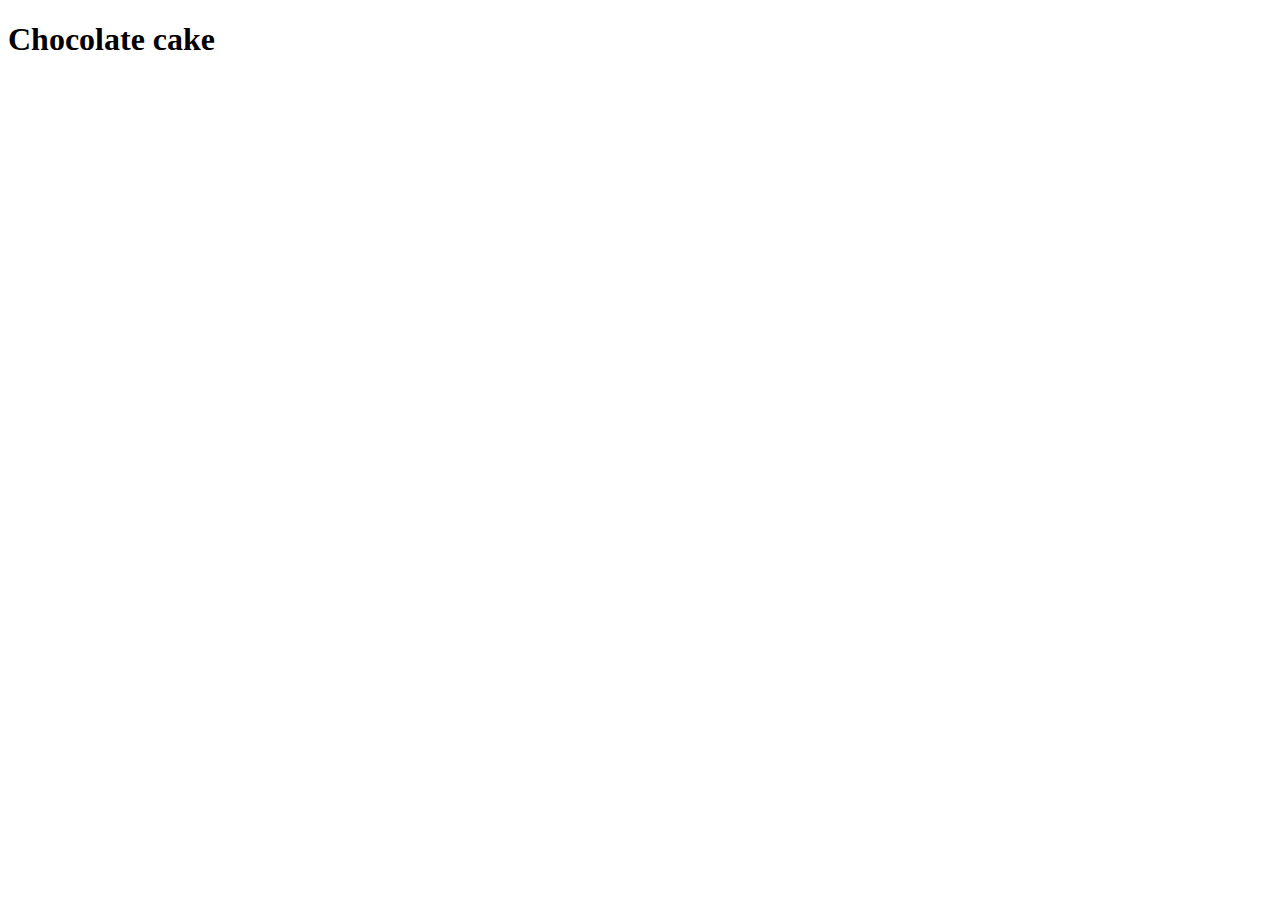
==== recipes/chocolate-cake.html @ 2b5b4d92 "Create html boilerplate" ====
<!DOCTYPE html>
<html lang="en">

<head>
    <meta charset="UTF-8">
    <meta http-equiv="X-UA-Compatible" content="IE=edge">
    <meta name="viewport" content="width=device-width, initial-scale=1.0">
    <title>Chocolate cake</title>
</head>

<body>
    <h1>Chocolate cake</h1>
</body>

</html>
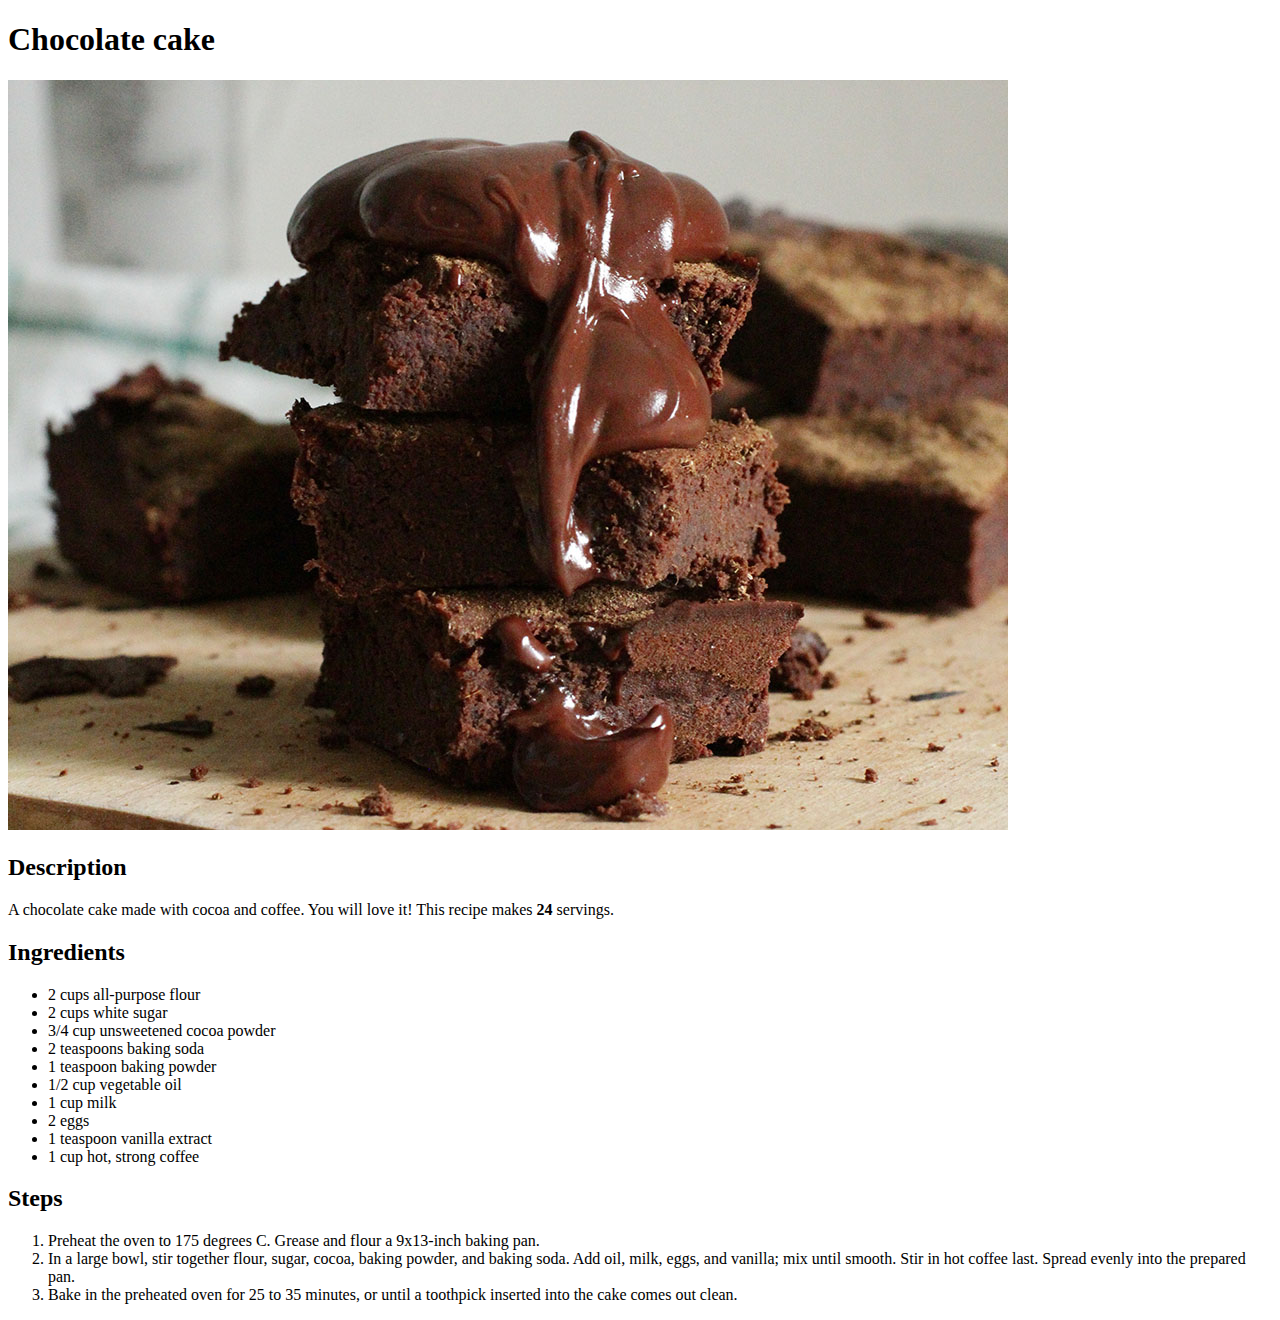
==== commit 087d617b: "Add recipe description" ====
--- a/recipes/chocolate-cake.html
+++ b/recipes/chocolate-cake.html
@@ -10,6 +10,46 @@
 
 <body>
     <h1>Chocolate cake</h1>
+    <img src="../img/chocolate-cake.jpg"
+    alt="Stack of fuggy chocolate cake pieces covered in dripping chocolate">
+
+    <h2>Description</h2>
+    <p>
+        A chocolate cake made with cocoa and coffee. You will love it!
+        This recipe makes <strong>24</strong> servings.
+    </p>
+
+    <h2>Ingredients</h2>
+    <p>
+        <ul>
+            <li>2 cups all-purpose flour</li>
+            <li>2 cups white sugar</li>
+            <li>3/4 cup unsweetened cocoa powder</li>
+            <li>2 teaspoons baking soda</li>
+            <li>1 teaspoon baking powder</li>
+            <li>1/2 cup vegetable oil</li>
+            <li>1 cup milk</li>
+            <li>2 eggs</li>
+            <li>1 teaspoon vanilla extract</li>
+            <li>1 cup hot, strong coffee</li>
+        </ul>
+    </p>
+
+    <h2>Steps</h2>
+
+    <p>
+        <ol>
+            <li>Preheat the oven to 175 degrees C. 
+                Grease and flour a 9x13-inch baking pan.</li>
+            <li>In a large bowl, stir together flour, sugar, 
+                cocoa, baking powder, and baking soda. 
+                Add oil, milk, eggs, and vanilla; mix until smooth. 
+                Stir in hot coffee last. Spread evenly into the prepared pan.</li>
+            <li>Bake in the preheated oven for 25 to 35 minutes, or until 
+                a toothpick inserted into the cake comes out clean.</li>
+        </ol>
+    </p>
+
 </body>
 
 </html>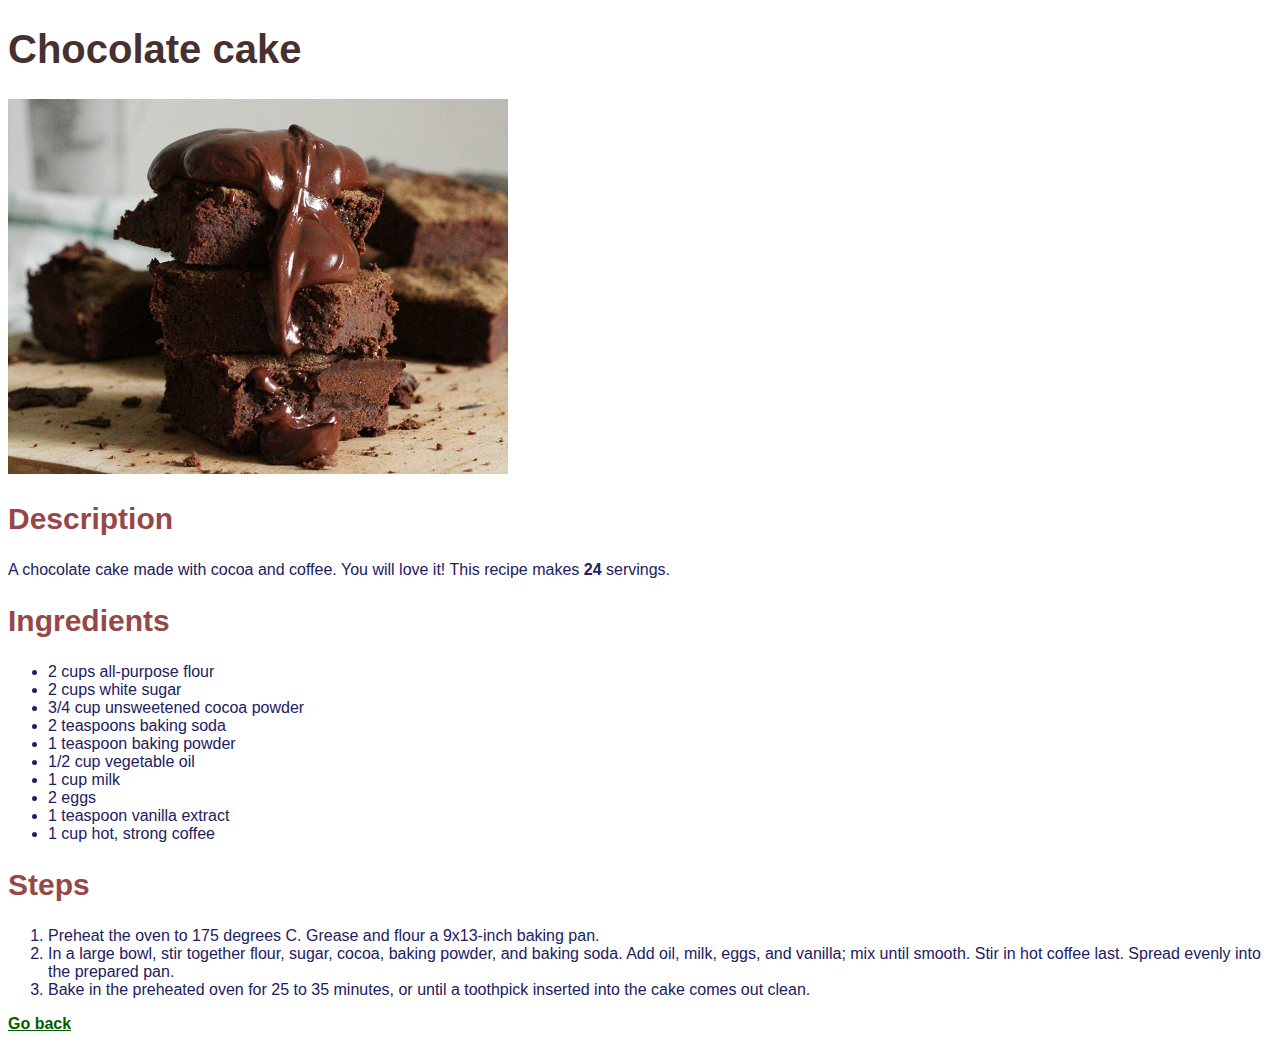
==== commit b94e48d7: "Add styling to recipe pages" ====
--- a/recipes/chocolate-cake.html
+++ b/recipes/chocolate-cake.html
@@ -5,12 +5,13 @@
     <meta charset="UTF-8">
     <meta http-equiv="X-UA-Compatible" content="IE=edge">
     <meta name="viewport" content="width=device-width, initial-scale=1.0">
+    <link rel="stylesheet" href="../styles.css">
     <title>Chocolate cake</title>
 </head>
 
 <body>
-    <h1>Chocolate cake</h1>
-    <img src="../img/chocolate-cake.jpg"
+    <h1 class="recipe-name">Chocolate cake</h1>
+    <img class="small-image" src="../img/chocolate-cake.jpg"
     alt="Stack of fuggy chocolate cake pieces covered in dripping chocolate">
 
     <h2>Description</h2>
@@ -50,6 +51,10 @@
         </ol>
     </p>
 
+    <p>
+        <a href="../index.html" class="link">Go back</a>
+    </p>
+
 </body>
 
 </html>--- a/styles.css
+++ b/styles.css
@@ -0,0 +1,56 @@
+* {
+    font-family: Arial, Helvetica, sans-serif;
+}
+
+.wide-image {
+    width: 1000px;
+    height: auto;
+}
+
+.small-image {
+    width: 500px;
+    height: auto;
+}
+
+.container {
+    position: relative;
+    text-align: center;
+}
+
+p, ul, ol {
+    color: #21205e;
+}
+
+h1 {
+    color: #473030;
+    font-weight: bold;
+    font-size: 40px;
+}
+
+h2 {
+    color: #964848;
+    font-weight: bold;
+    font-size: 30px;
+}
+
+.home-title {
+    color: #ffffff;
+    font-weight: bold;
+    font-size: 110px;
+    text-align: right;
+    position: absolute;
+    top: 300px;
+    right: 300px;
+}
+
+.recipe-links {
+    position: absolute;
+    color: #42424e;
+    margin-left: 200px;
+    font-size: 24px;
+}
+
+.link {
+    color: #065c00;
+    font-weight: bold;
+}
